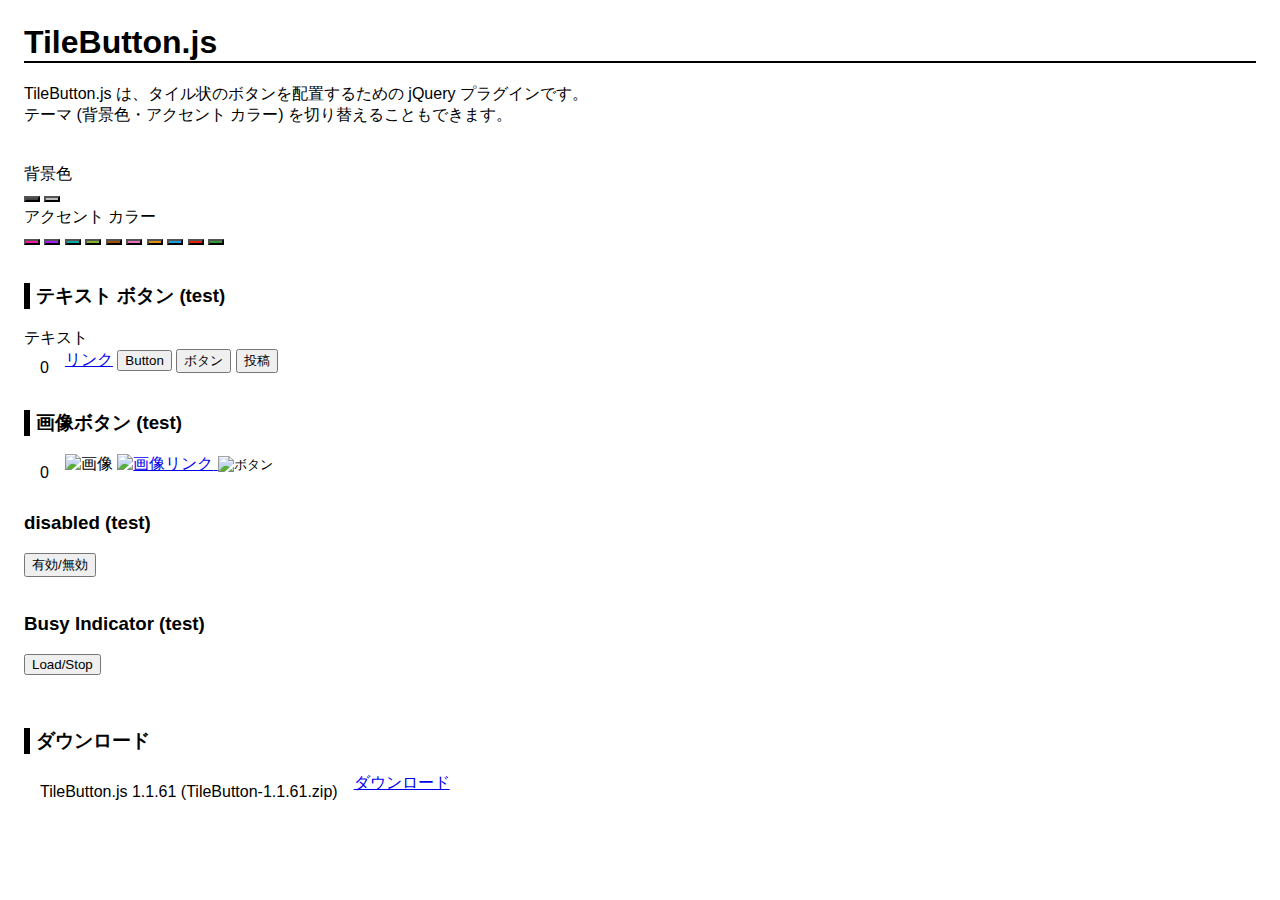
==== KLibraryJS/TileButton/index.htm @ e25328e3 "KLibraryJS 1.1.61" ====
﻿<!DOCTYPE html PUBLIC "-//W3C//DTD XHTML 1.0 Transitional//EN" "http://www.w3.org/TR/xhtml1/DTD/xhtml1-transitional.dtd">
<html xmlns="http://www.w3.org/1999/xhtml">
<head>
    <meta http-equiv="Content-Type" content="text/html; charset=utf-8" />
    <meta http-equiv="Expires" content="86400" />
    <meta name="viewport" content="width=device-width, height=device-height" />
    <meta property="og:url" content="http://apptest12.saka-pon.net/KLibraryJS/TileButton/" />
    <meta property="og:type" content="website" />
    <meta property="og:site_name" content="Do Design : saka-pon.net" />
    <meta property="og:title" content="TileButton.js" />
    <meta property="og:description" content="TileButton.js は、タイル状のボタンを配置するための jQuery プラグインです。" />
    <meta property="og:image" content="http://storage.saka-pon.net/Contents/Images/Thumbnails/TileButton.png" />
    <meta property="og:locale" content="ja_JP" />
    <title>TileButton.js</title>
    <script src="http://ajax.aspnetcdn.com/ajax/jQuery/jquery-1.7.2.min.js" type="text/javascript"></script>
    <script src="http://storage.saka-pon.net/Contents/Scripts/KLibrary-1.1.61.js" type="text/javascript"></script>
    <link href="http://storage.saka-pon.net/Contents/Styles/TileButton-1.1.61.css" rel="stylesheet" type="text/css" />
    <script src="http://storage.saka-pon.net/Contents/Scripts/TileButton-1.1.61.js" type="text/javascript"></script>
    <link href="../Resources/Styles/TileButton-TestPage.css" rel="stylesheet" type="text/css" />
</head>
<body>
    <h1 class="accent-fore-color accent-border-color">TileButton.js</h1>
    <p>TileButton.js は、タイル状のボタンを配置するための jQuery プラグインです。<br />
        テーマ (背景色・アクセント カラー) を切り替えることもできます。</p>
    <br class="clear" />
    <h4 class="clear">背景色</h4>
    <div class="clear">
        <button class="tile-body-color" title="Black" style="background-color: #444444;" data-fore-color="#F0F0F0" data-back-color="#101010"></button>
        <button class="tile-body-color" title="White" style="background-color: #BBBBBB;" data-fore-color="#101010" data-back-color="#F0F0F0"></button>
    </div>
    <h4 class="clear">アクセント カラー</h4>
    <div class="clear">
        <button class="tile-accent-color" title="Magenta" style="background-color: #FF1AA1;"></button>
        <button class="tile-accent-color" title="Purple" style="background-color: #AB1AFF;"></button>
        <button class="tile-accent-color" title="Teal" style="background-color: #00ABA9;"></button>
        <button class="tile-accent-color" title="Lime" style="background-color: #85B524;"></button>
        <button class="tile-accent-color" title="Brown" style="background-color: #A05000;"></button>
        <button class="tile-accent-color" title="Pink" style="background-color: #E671B8;"></button>
        <button class="tile-accent-color" title="Orange" style="background-color: #E48F09;"></button>
        <button class="tile-accent-color" title="Blue" style="background-color: #1BA1E2;"></button>
        <button class="tile-accent-color" title="Red" style="background-color: #E6200D;"></button>
        <button class="tile-accent-color" title="Green" style="background-color: #339933;"></button>
    </div>
    <br class="clear" />
    <h3 class="accent-border-color">テキスト ボタン (test)</h3>
    <div class="clear tile-text-test">
        <div class="tile-text">テキスト</div>
        <a href="#" class="tile-text">リンク</a>
        <button class="tile-text">Button</button>
        <input type="button" class="tile-text" value="ボタン" />
        <input type="submit" class="tile-text" value="投稿" />
        <div id="TextClickedCount" class="literal">0</div>
    </div>
    <br class="clear" />
    <h3 class="accent-border-color">画像ボタン (test)</h3>
    <div class="clear tile-image-test">
        <img class="tile-image" src="http://storage.saka-pon.net/Contents/Images/Dark/back.png" alt="画像" title="画像" />
        <a href="#">
            <img class="tile-image" src="http://storage.saka-pon.net/Contents/Images/Dark/refresh.png" alt="画像リンク" title="画像リンク" />
        </a>
        <input type="image" class="tile-image" src="http://storage.saka-pon.net/Contents/Images/Dark/search.png" alt="ボタン" title="ボタン" />
        <div id="ImageClickedCount" class="literal">0</div>
    </div>
    <br class="clear" />
    <h3>disabled (test)</h3>
    <div class="clear">
        <input id="DisableSwitch" type="button" class="tile-text" value="有効/無効" />
    </div>
    <br class="clear" />
    <h3>Busy Indicator (test)</h3>
    <div class="clear">
        <input id="LoadingSwitch" type="button" class="tile-text" value="Load/Stop" />
        <div class="busy-roll"></div>
    </div>
    <div class="clear" style="height: 16px;">
        <div class="busy-line"></div>
    </div>
    <br class="clear" />
    <h3 class="accent-border-color">ダウンロード</h3>
    <div class="clear"><span class="literal">TileButton.js 1.1.61 (TileButton-1.1.61.zip)</span><a href="http://storage.saka-pon.net/Contents/Downloads/TileButton-1.1.61.zip" class="tile-text">ダウンロード</a></div>
    <div style="height: 80px;"></div>
    <script type="text/javascript">
        //<![CDATA[
        $(function () {
            TileButton.bodyForeColor = "#101010";
            TileButton.bodyBackColor = "#F0F0F0";
            $("body").tileButton();

            var isButtonEnabled = true;
            $("#DisableSwitch").click(function () {
                isButtonEnabled = !isButtonEnabled;
                // .prop("disabled", !isButtonEnabled) も OK です。
                $(".tile-text-test .tile-text, .tile-image-test .tile-image").setIsEnabled(isButtonEnabled);
            });

            var isLoading = false;
            $(".busy-line, .busy-roll").hide();
            $("#LoadingSwitch").click(function () {
                isLoading = !isLoading;
                if (isLoading) {
                    $(".busy-line, .busy-roll").show();
                } else {
                    $(".busy-line, .busy-roll").hide();
                }
            });

            var textClickedCount = 0;
            $(".tile-text-test .tile-text").click(function () {
                textClickedCount++;
                $("#TextClickedCount").text(textClickedCount.toString());
            });

            var imageClickedCount = 0;
            $(".tile-image-test .tile-image").click(function () {
                imageClickedCount++;
                $("#ImageClickedCount").text(imageClickedCount.toString());
            });
        });
        //]]>
    </script>
</body>
</html>
---- KLibraryJS/Resources/Styles/TileButton-TestPage.css ----
﻿body
{
    font-family: "Segoe UI" , メイリオ, Tahoma, Geneva, Verdana, Arial, Helvetica, sans-serif;
    font-size: 16px;
    margin: 24px;
}
.clear
{
    clear: both;
}
h1
{
    border-bottom-width: 2px;
    border-bottom-style: solid;
}
h3.accent-border-color
{
    border-left-width: 6px;
    border-left-style: solid;
    padding-left: 6px;
}
h4
{
    font-weight: normal;
    margin-top: 4px;
    margin-bottom: 0px;
}
.literal
{
    float: left;
    margin: 10px 16px;
}
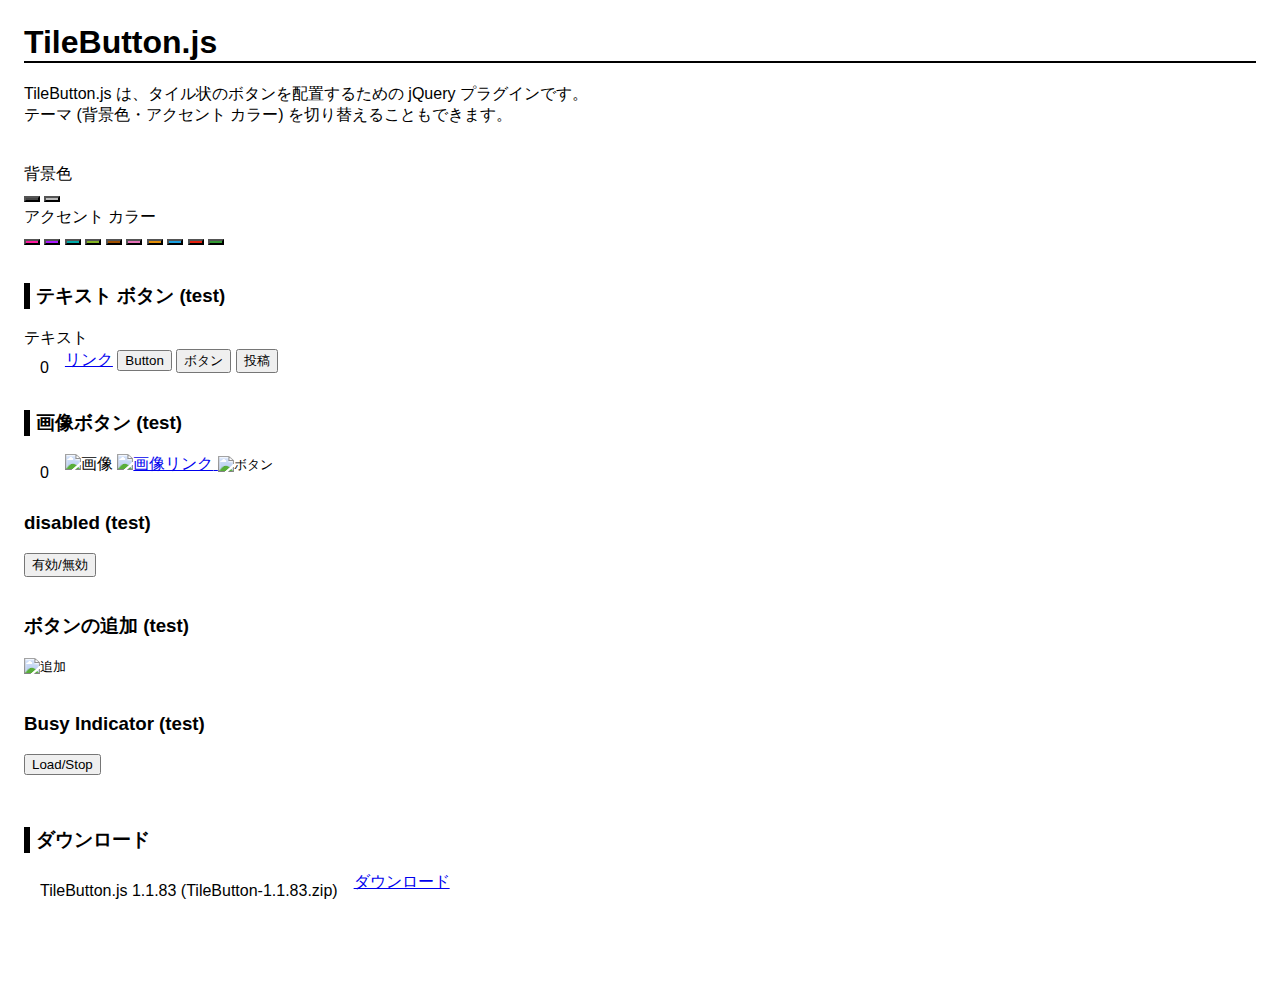
==== commit add214cc: "KLibraryJS 1.1.83" ====
--- a/KLibraryJS/TileButton/index.htm
+++ b/KLibraryJS/TileButton/index.htm
@@ -13,9 +13,9 @@
     <meta property="og:locale" content="ja_JP" />
     <title>TileButton.js</title>
     <script src="http://ajax.aspnetcdn.com/ajax/jQuery/jquery-1.7.2.min.js" type="text/javascript"></script>
-    <script src="http://storage.saka-pon.net/Contents/Scripts/KLibrary-1.1.61.js" type="text/javascript"></script>
-    <link href="http://storage.saka-pon.net/Contents/Styles/TileButton-1.1.61.css" rel="stylesheet" type="text/css" />
-    <script src="http://storage.saka-pon.net/Contents/Scripts/TileButton-1.1.61.js" type="text/javascript"></script>
+    <script src="http://storage.saka-pon.net/Contents/Scripts/KLibrary-1.1.83.js" type="text/javascript"></script>
+    <link href="http://storage.saka-pon.net/Contents/Styles/TileButton-1.1.83.css" rel="stylesheet" type="text/css" />
+    <script src="http://storage.saka-pon.net/Contents/Scripts/TileButton-1.1.83.js" type="text/javascript"></script>
     <link href="../Resources/Styles/TileButton-TestPage.css" rel="stylesheet" type="text/css" />
 </head>
 <body>
@@ -67,6 +67,11 @@
         <input id="DisableSwitch" type="button" class="tile-text" value="有効/無効" />
     </div>
     <br class="clear" />
+    <h3>ボタンの追加 (test)</h3>
+    <div class="clear">
+        <input id="AddButton" type="image" class="tile-image" src="http://storage.saka-pon.net/Contents/Images/Dark/add.png" alt="追加" title="追加" />
+    </div>
+    <br class="clear" />
     <h3>Busy Indicator (test)</h3>
     <div class="clear">
         <input id="LoadingSwitch" type="button" class="tile-text" value="Load/Stop" />
@@ -77,14 +82,12 @@
     </div>
     <br class="clear" />
     <h3 class="accent-border-color">ダウンロード</h3>
-    <div class="clear"><span class="literal">TileButton.js 1.1.61 (TileButton-1.1.61.zip)</span><a href="http://storage.saka-pon.net/Contents/Downloads/TileButton-1.1.61.zip" class="tile-text">ダウンロード</a></div>
+    <div class="clear"><span class="literal">TileButton.js 1.1.83 (TileButton-1.1.83.zip)</span><a href="http://storage.saka-pon.net/Contents/Downloads/TileButton-1.1.83.zip" class="tile-text">ダウンロード</a></div>
     <div style="height: 80px;"></div>
     <script type="text/javascript">
         //<![CDATA[
         $(function () {
-            TileButton.bodyForeColor = "#101010";
-            TileButton.bodyBackColor = "#F0F0F0";
-            $("body").tileButton();
+            $(document).tileButton({ bodyForeColor: "#101010", bodyBackColor: "#F0F0F0" });
 
             var isButtonEnabled = true;
             $("#DisableSwitch").click(function () {
@@ -93,8 +96,11 @@
                 $(".tile-text-test .tile-text, .tile-image-test .tile-image").setIsEnabled(isButtonEnabled);
             });
 
+            $("#AddButton").click(function () {
+                $('<input type="button" class="tile-text" value="Added" />').insertAfter(this);
+            });
+
             var isLoading = false;
-            $(".busy-line, .busy-roll").hide();
             $("#LoadingSwitch").click(function () {
                 isLoading = !isLoading;
                 if (isLoading) {
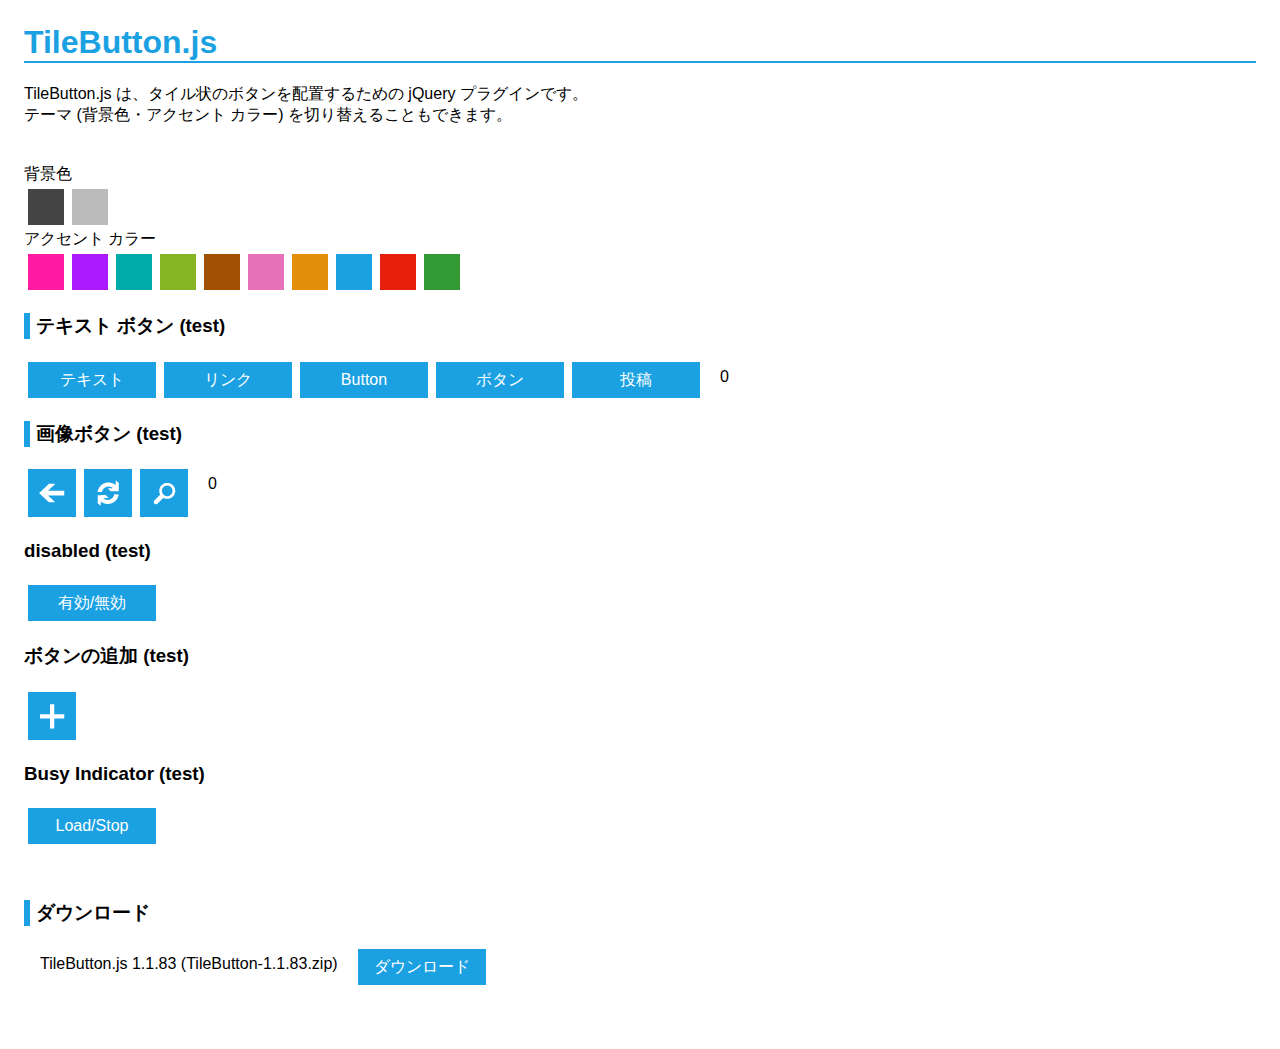
==== commit 5cbf786f: "Update URI" ====
--- a/KLibraryJS/TileButton/index.htm
+++ b/KLibraryJS/TileButton/index.htm
@@ -4,18 +4,18 @@
     <meta http-equiv="Content-Type" content="text/html; charset=utf-8" />
     <meta http-equiv="Expires" content="86400" />
     <meta name="viewport" content="width=device-width, height=device-height" />
-    <meta property="og:url" content="http://apptest12.saka-pon.net/KLibraryJS/TileButton/" />
+    <meta property="og:url" content="https://sakapon.github.io/Samples-2013/KLibraryJS/TileButton/index.htm" />
     <meta property="og:type" content="website" />
     <meta property="og:site_name" content="Do Design : saka-pon.net" />
     <meta property="og:title" content="TileButton.js" />
     <meta property="og:description" content="TileButton.js は、タイル状のボタンを配置するための jQuery プラグインです。" />
-    <meta property="og:image" content="http://storage.saka-pon.net/Contents/Images/Thumbnails/TileButton.png" />
+    <meta property="og:image" content="../Resources/Images/TileButton.png" />
     <meta property="og:locale" content="ja_JP" />
     <title>TileButton.js</title>
-    <script src="http://ajax.aspnetcdn.com/ajax/jQuery/jquery-1.7.2.min.js" type="text/javascript"></script>
-    <script src="http://storage.saka-pon.net/Contents/Scripts/KLibrary-1.1.83.js" type="text/javascript"></script>
-    <link href="http://storage.saka-pon.net/Contents/Styles/TileButton-1.1.83.css" rel="stylesheet" type="text/css" />
-    <script src="http://storage.saka-pon.net/Contents/Scripts/TileButton-1.1.83.js" type="text/javascript"></script>
+    <script src="https://ajax.aspnetcdn.com/ajax/jQuery/jquery-1.7.2.min.js" type="text/javascript"></script>
+    <script src="https://sakapon.github.io/Samples-2013/Shared/Scripts/KLibrary-1.1.83.js" type="text/javascript"></script>
+    <link href="https://sakapon.github.io/Samples-2013/Shared/Styles/TileButton-1.1.83.css" rel="stylesheet" type="text/css" />
+    <script src="https://sakapon.github.io/Samples-2013/Shared/Scripts/TileButton-1.1.83.js" type="text/javascript"></script>
     <link href="../Resources/Styles/TileButton-TestPage.css" rel="stylesheet" type="text/css" />
 </head>
 <body>
@@ -54,11 +54,11 @@
     <br class="clear" />
     <h3 class="accent-border-color">画像ボタン (test)</h3>
     <div class="clear tile-image-test">
-        <img class="tile-image" src="http://storage.saka-pon.net/Contents/Images/Dark/back.png" alt="画像" title="画像" />
+        <img class="tile-image" src="https://sakapon.github.io/Samples-2013/Shared/Images/Dark/back.png" alt="画像" title="画像" />
         <a href="#">
-            <img class="tile-image" src="http://storage.saka-pon.net/Contents/Images/Dark/refresh.png" alt="画像リンク" title="画像リンク" />
+            <img class="tile-image" src="https://sakapon.github.io/Samples-2013/Shared/Images/Dark/refresh.png" alt="画像リンク" title="画像リンク" />
         </a>
-        <input type="image" class="tile-image" src="http://storage.saka-pon.net/Contents/Images/Dark/search.png" alt="ボタン" title="ボタン" />
+        <input type="image" class="tile-image" src="https://sakapon.github.io/Samples-2013/Shared/Images/Dark/search.png" alt="ボタン" title="ボタン" />
         <div id="ImageClickedCount" class="literal">0</div>
     </div>
     <br class="clear" />
@@ -69,7 +69,7 @@
     <br class="clear" />
     <h3>ボタンの追加 (test)</h3>
     <div class="clear">
-        <input id="AddButton" type="image" class="tile-image" src="http://storage.saka-pon.net/Contents/Images/Dark/add.png" alt="追加" title="追加" />
+        <input id="AddButton" type="image" class="tile-image" src="https://sakapon.github.io/Samples-2013/Shared/Images/Dark/add.png" alt="追加" title="追加" />
     </div>
     <br class="clear" />
     <h3>Busy Indicator (test)</h3>
@@ -82,7 +82,7 @@
     </div>
     <br class="clear" />
     <h3 class="accent-border-color">ダウンロード</h3>
-    <div class="clear"><span class="literal">TileButton.js 1.1.83 (TileButton-1.1.83.zip)</span><a href="http://storage.saka-pon.net/Contents/Downloads/TileButton-1.1.83.zip" class="tile-text">ダウンロード</a></div>
+    <div class="clear"><span class="literal">TileButton.js 1.1.83 (TileButton-1.1.83.zip)</span><a href="https://sakapon.github.io/Samples-2013/Shared/Downloads/TileButton-1.1.83.zip" class="tile-text">ダウンロード</a></div>
     <div style="height: 80px;"></div>
     <script type="text/javascript">
         //<![CDATA[
